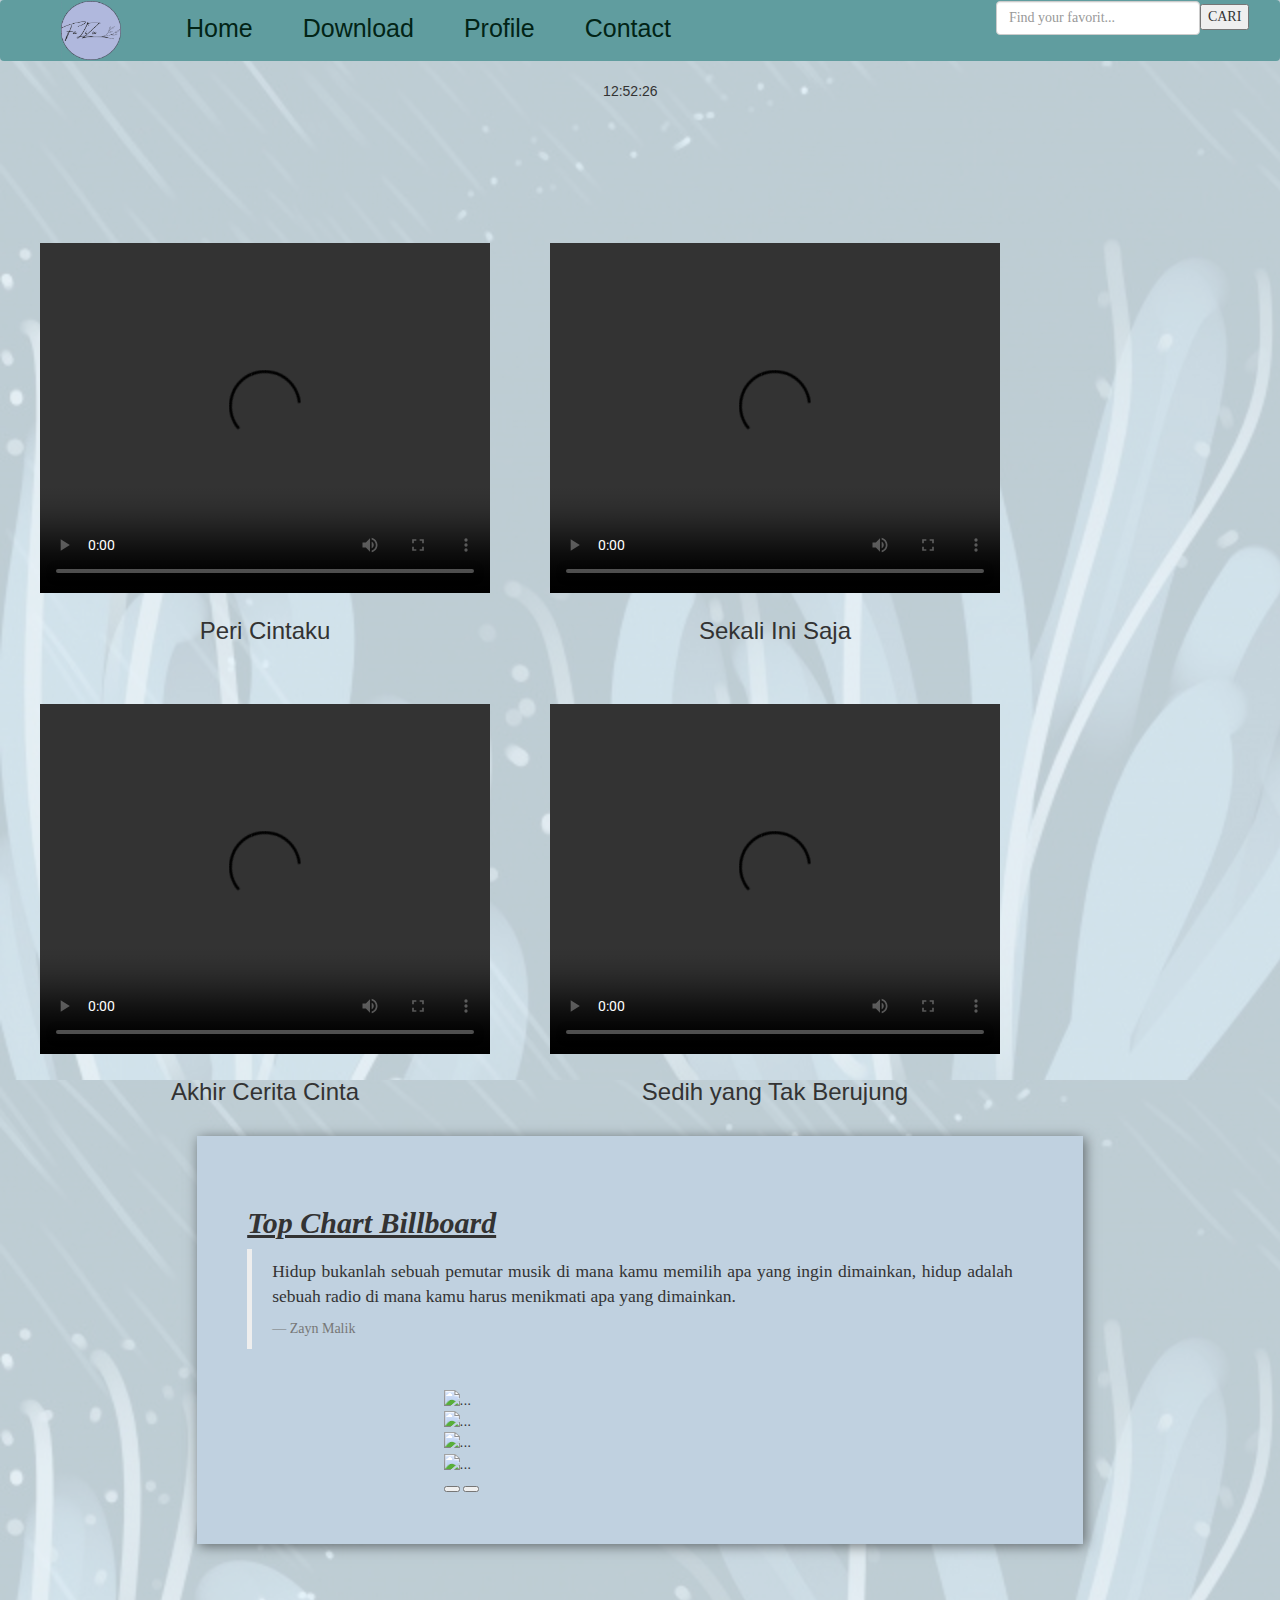
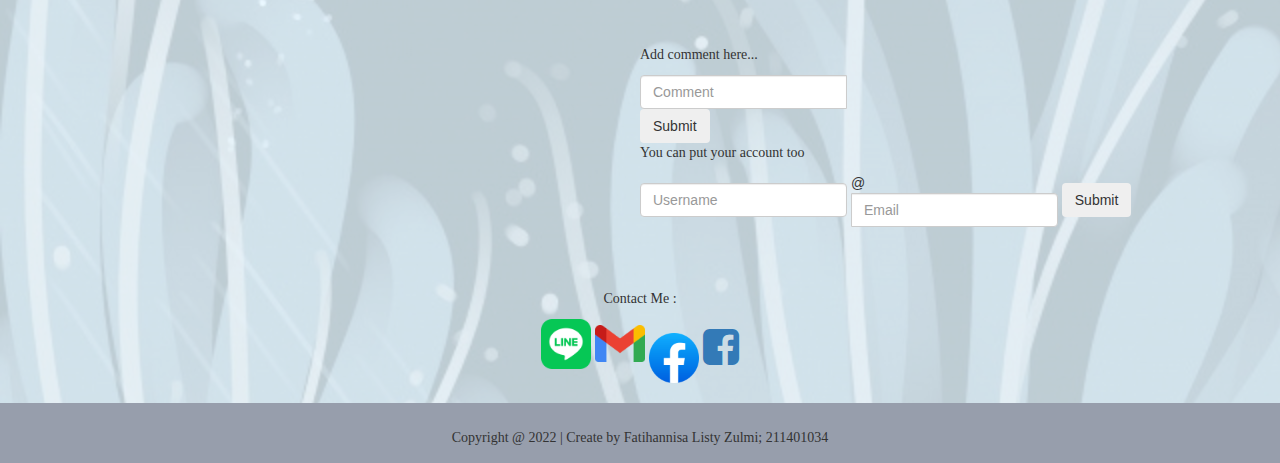
==== UTS PW 5/index.html @ 810cae21 "Add files via upload" ====
<!DOCTYPE html>
<html lang="en">
<head>

  <!--link ini menyambungkan file html dengan file css nya-->
    <link rel="stylesheet" href="style.css">

    <meta charset="UTF-8">
    <meta http-equiv="X-UA-Compatible" content="IE=edge">
    <meta name="viewport" content="width=device-width, initial-scale=1.0">

    <!--link ini menyambungkan html dengan bootstrap versi 4.6.2-->
    <link rel="stylesheet" href="https://cdn.jsdelivr.net/npm/bootstrap@4.6.2/dist/css/bootstrap.min.css" integrity="sha384-xOolHFLEh07PJGoPkLv1IbcEPTNtaed2xpHsD9ESMhqIYd0nLMwNLD69Npy4HI+N" crossorigin="anonymous">

    <!--link ini menyambungkan html dengan bootstrap versi 4.2.0-->
    <link href="//maxcdn.bootstrapcdn.com/bootstrap/3.2.0/css/bootstrap.min.css" rel="stylesheet" type="text/css">

    <!--link ini menyambungkan html dengan bootstrap versi 4.1.0-->
    <link rel="stylesheet" href="//maxcdn.bootstrapcdn.com/font-awesome/4.1.0/css/font-awesome.min.css">

    <!--link ini untuk mengambil font tulisan dari google-->
    <link href="https://fonts.googleapis.com/css2?family=Roboto:ital@0;1&display=swap" rel="stylesheet">

<!--judul dari website-->
  <title>UTS Pemrograman Website Lab 5</title>

</head>

<body>

  <!--div ini memuat navbar mulai dari logo sampai form pencarian-->
    <div class="navbar">
      <img src="logobulat.png" alt="" width="60px" style="margin-left: 60px">
        <ul style="margin-top: 10px ; margin-right: 300px">
            <li><a href="#kontenutama">Home</a></li>
            <li><a href="https://gudanglagu123.metrolagu.site/">Download</a></li>
            <li><a href="profil.html">Profile</a></li>
            <li><a href="#contact">Contact</a></li>
        </ul>
        
        <!--form ini untuk membuat form pencarian dan button-->
        <form id="header-search" class="form-inline mr-3" action="/redirect.php" style="font-family: Consolas ;"><span role="status" aria-live="polite" class="ui-helper-hidden-accessible"></span><input id="header-search-btn-submit" class="form-control mr-sm-2 px-0 ui-autocomplete-input" aria-label="Search" type="search" name="q" value="" autocomplete="off" placeholder="Find your favorit..."><button id="header-search-btn-submit" type="submit">CARI</button>
          <ul id="header-search-suggest"></ul>
        </form>
    </div>

    <!--div ini untuk memuat seluruh konten utama dari jam berjalan sampai bagian contact-->
    <div class="kontenutama">

      <!--div ini memuat jam berjalan yang telah di atur di javascript-->
      <div style="margin-left: 47%; margin-top: 5px;">
        <span id="date_time"></span>
    </div>

    <!--div ini memuat tulisan bergerak dari bawah ke atas dengan waktu dan tulisan bisa diberhentikan saat kursor mouse berada di atas tulisannya-->
      <div class="title">
        <marquee behavior="scroll" direction="up" height="50" scrollamount="2.7" onmouseover="this.stop()" onmouseout="this.start()">
            <br>
            <h2> Enjoy your day with Music</h2>
        </marquee>
      </div>
    <br>
    
    <!--row dan card ini untuk membuat 4 card gambar(dengan 2 kolom dan 2 baris yang diisi dengan video yang bisa dilihat dengan cara di play terlebih dahulu)-->
    <div class="row row-cols-1 row-cols-md-2">
      <div class="col mb-2">
        <div class="card">
          <a href="#">
          <video controls><source src="y2mate.com - Ziva Magnolya  Peri Cintaku Official Lyric Video_360p.mp4" class="card-img-top" alt="..." width="400px" height="300px">
          </video>
        </a>
          <div class="card-body">
          <h3 class="card-title">Peri Cintaku</h3>
        </div>
      </div>
    </div>

    <div class="col mb-2">
      <div class="card">
        <a href="#music">
        <video controls><source src="y2mate.com - Rossa  Sekali Ini Saja Official Music Video_480p.mp4" class="card-img-top" alt="...">
        </video>
      </a>
        <div class="card-body">
          <h3 class="card-title">Sekali Ini Saja</h3>
        </div>
      </div>
    </div>
  </div>

    <div class="row row-cols-1 row-cols-md-2">
      <div class="col mb-2">
        <div class="card">
          <a href="#">
          <video controls><source src="y2mate.com - Glenn Fredly  Akhir Cerita Cinta Video Clip_360p.mp4" class="card-img-top" alt="...">
          </video>
        </a>
          <div class="card-body">
          <h3 class="card-title"> Akhir Cerita Cinta</h3>
        </div>
      </div>
    </div>

    <div class="col mb-2">
      <div class="card">
        <a href="#music">
        <video controls><source src="y2mate.com - Glenn Fredly  Sedih Tak Berujung Video Clip_360p.mp4" class="card-img-top" alt="...">
        </video>
      </a>
        <div class="card-body">
          <h3 class="card-title">Sedih yang Tak Berujung</h3>
        </div>
      </div>
    </div>
  </div>

  <!--div ini memuat sedikit quotes mengenai hal yg sedang dibahas beserta dengan block quote nya-->
    <div class="isi">
        <table>
          <tr>
            <td>
                <h2 style="font-family: Candara;"><b><i><u>  Top Chart Billboard  </u></i></b></h2>
                <blockquote class="blockquote">
                  <p class="mb-0" style="font-family: Calisto MT;">Hidup bukanlah sebuah pemutar musik di mana kamu memilih apa yang ingin dimainkan, hidup adalah sebuah radio di mana kamu harus menikmati apa yang dimainkan.</p>
                  <footer class="blockquote-footer" style="font-family: Candara;">Zayn Malik</footer>
                </blockquote>
                <br>
            </div>

            <!--carousel ini untuk menampilkan beberapa gambar dengan menggerakkan slide ke kiri-->
            <div id="carouselExampleControls" class="carousel slide" data-ride="carousel" >
              <div class="carousel-inner">
                <div class="carousel-item active">
                  <img src="https://pbs.twimg.com/media/FJZCG_JUUAg3MmP?format=png&name=900x900"  class="d-block w-100 h-100" alt="...">
                </div>
                <div class="carousel-item">
                    <img src="https://www.allkpop.com/upload/2022/05/content/121200/1652371254-fsc6qznuyaakmd4.jpg"  class="d-block w-100 h-100" alt="...">
                  </div>
                  <div class="carousel-item">
                    <img src="https://pbs.twimg.com/media/FPlyzrrXIAEtkhj.jpg" class="d-block w-100 h-100" alt="...">
                  </div>
                  <div class="carousel-item">
                    <img src="https://pbs.twimg.com/media/EWxulLPUEAA3jEn.jpg"  class="d-block w-100 h-100" alt="...">
                  </div>
              </div>

              <!--button ini untuk menklik gambar bergerak dari gambar sebelum dan sesudah-->
             <button class="carousel-control-prev" type="button" data-target="#carouselExampleControls" data-slide="prev">
                <span class="carousel-control-prev-icon" aria-hidden="true"></span>
                <span class="sr-only">Previous</span>
              </button>
              <button class="carousel-control-next" type="button" data-target="#carouselExampleControls" data-slide="next">
                <span class="carousel-control-next-icon" aria-hidden="true"></span>
                <span class="sr-only">Next</span>
              </button>
            </div>
        </td>
      </tr> 
    </table>
  </div>  

  <!--div ini untuk membuat kolom komentar-->
      <div id="comment">
          <p>Add comment here...</p>
          <div class="input-group mb-3">
            <input type="text" class="form-control" placeholder="Comment" aria-describedby="button-addon2">
            <div class="input-group-append">

              <!--button ini untuk mensubmit komentar-->
              <button class="btn btn-secondary" type="button" id="button-addon2">Submit</button>
            </div>
          </div>

          <p>You can put your account too </p>

          <!--form ini untuk membuat kolom username dan email pengguna-->
          <form class="form-inline">
            <label class="sr-only" for="inlineFormInputName2">Username</label>
            <input type="text" class="form-control mb-2 mr-sm-2" id="inlineFormInputName2" placeholder="Username">
          
            <label class="sr-only" for="inlineFormInputGroupUsername2">Email</label>
            <div class="input-group mb-2 mr-sm-2">
              <div class="input-group-prepend">
                <div class="input-group-text">@</div>
              </div>
              <input type="text" class="form-control" id="inlineFormInputGroupUsername2" placeholder="Email">
            </div>

            <!--button ini untuk mensubmit username dan email-->
            <button type="submit" class="btn btn-secondary mb-2">Submit</button>
          </form>
        </div>
      </div>

<!--div ini untuk membuat bagian tentang sosial media dan bisa mengarahkan sosial media ke link nya masing-masing-->
<div id="contact">
  <p style="text-align: center;">Contact Me :</p>
  <div class="text-center center-block" style="float: center-block;" >
    <a href="https://line.me"><i id="social" class="fa fa-line-square fa-3x"><img src="LINE_logo.svg.webp" width="50px"></i></a>
    <a href="https://mail.google.com"><i id="social" class="fa fa-main-google-square fa-3x"><img src="Gmail_icon_(2020).svg.png" width="50px"></i></a>
    <a href="https://www.facebook.com"><img src="Facebook_f_logo_(2021).svg.png" alt="" width="50px"> <i id="social" class="fa fa-facebook-square fa-3x"></i></a>
  </div>
  <br>
</div>
</div>

<!--div ini untuk membuat footer-->
    <div class="footer">
      <br>
        <p>Copyright @ 2022 | Create by Fatihannisa Listy Zulmi; 211401034</p>
    </div>
  
</body>

<!--script dibawah ini untuk menyambungkan html dengan javascript pada bagian jam berjalan -->
<script type="text/javascript" src="time.js"></script>
<script type="text/javascript">window.onload = date_time('date_time');</script>

<!--script dibawah ini untuk menyambungkan html dengan jquery versi 3.5.1 -->
<script src="https://cdn.jsdelivr.net/npm/jquery@3.5.1/dist/jquery.slim.min.js" integrity="sha384-DfXdz2htPH0lsSSs5nCTpuj/zy4C+OGpamoFVy38MVBnE+IbbVYUew+OrCXaRkfj" crossorigin="anonymous"></script>

<script src="//code.jquery.com/jquery.min.js"></script>

<!--script dibawah ini untuk menyambungkan html dengan script yang ada di bootstrap versi 4.6.2 -->
<script src="https://cdn.jsdelivr.net/npm/bootstrap@4.6.2/dist/js/bootstrap.bundle.min.js" integrity="sha384-Fy6S3B9q64WdZWQUiU+q4/2Lc9npb8tCaSX9FK7E8HnRr0Jz8D6OP9dO5Vg3Q9ct" crossorigin="anonymous"></script>

<!--script dibawah ini untuk menyambungkan html dengan script yang ada di bootstrap versi 3.2.0 -->
<script src="//maxcdn.bootstrapcdn.com/bootstrap/3.2.0/js/bootstrap.min.js"></script>

</html>
---- UTS PW 5/style.css ----
body {
    margin: 0;
    padding: 0;
    background-image: url('bg image.png');
}

p {
    font-family: 'Trebuchet MS';
}

.navbar {
    margin: 0;
    padding: 0;
    background-color: rgb(96, 157, 159);
    overflow: hidden;
    font-family: 'Maiandra GD', sans-serif;
}

.navbar ul {
    float: left;
    display: block;
}

.navbar ul li{
    float: left;
    list-style: none;
    display: inline-block;
}

.navbar ul li:hover{
    background-color: goldenrod;
    transition-duration: 500ms;
    border-style: hidden;
    box-shadow: 2px 2px 4px rgba(0,0,0,0.5);
}

.navbar ul li a{
    text-decoration: none;
    font-size: 25px;
    color: rgb(2, 36, 22);
    padding: 25px;
}

.navbar img{
    float: left;
}

.navbar img:hover{
    transform: scale(1.1);
    -moz-transform: scale(1.1);
    -o-transform: scale(1.1);
    -webkit-transform: scale(1.1);
    transition: all 0.5s;
    -o-transition: all 0.5s;
    -moz-transition: all 0.5s;
    -webkit-transition: all 0.5s;
}

.kontenutama{
    margin: 0 25px;
}

marquee{
    margin-top: 3%;
    text-align: center;
    color: rgb(221, 172, 48);
    font-family: 'Harlow Solid', sans-serif;
    font-size: 25px;
    text-shadow: 3px 3px 15px rgb(0, 0, 0);
}

video{
    width: 450px;
    height: 350px;
}

.row {
    display: flex;
}

.card{
    margin: 30px;
    display: block;
    overflow: visible;
    opacity: 100%;
    text-align: center;
}

.card:hover{
    opacity: 1;
    filter:alpha(opacity=95);
    transition: all 0.3s;
    -o-transition: all 0.3s;
    -moz-transition: all 0.3s;
    -webkit-transition: all 0.3s;
    transform: scale(1.05);
    -moz-transform: scale(1.05);
    -o-transform: scale(1.05);
    -webkit-transform: scale(1.05);
    box-shadow: 2px 2px 6px rgba(0,0,0,0.5);
}

.isi{
    text-align: justify;
    padding: 0 5%;
    margin-bottom: 40px;
}

.isi table {
    margin-top: 0;
    margin-bottom: 3%;
    margin-left: 10%;
    margin-right: 10%;
    padding: 50px;
    display: block;
    overflow: visible;
    opacity: 100%;
    box-shadow: 2px 2px 12px rgba(0,0,0,0.5);
    background-color: rgb(192, 209, 224);
}

.carousel {
    margin : 0 25%;
    width: 50%;
    align-items: center;
}

#comment {
    padding-top: 5%;
    padding-left: 50%;
    padding-bottom: 5%;
    padding-right: 5%;  
    display: block;
    overflow: visible;
    opacity: 100%;
}

#social:hover {
    -webkit-transform: scale(1.1);
    -moz-transform: scale(1.1);
    -o-transform: scale(1.1);
    -webkit-transition-duration: 0.5s;
    -moz-transition-duration: 0.5s;
    -o-transition-duration: 0.5s;
}

.footer {
    margin: 0;
    padding: 5px;
    text-align: center;
    background-color: rgb(151, 158, 172);
}
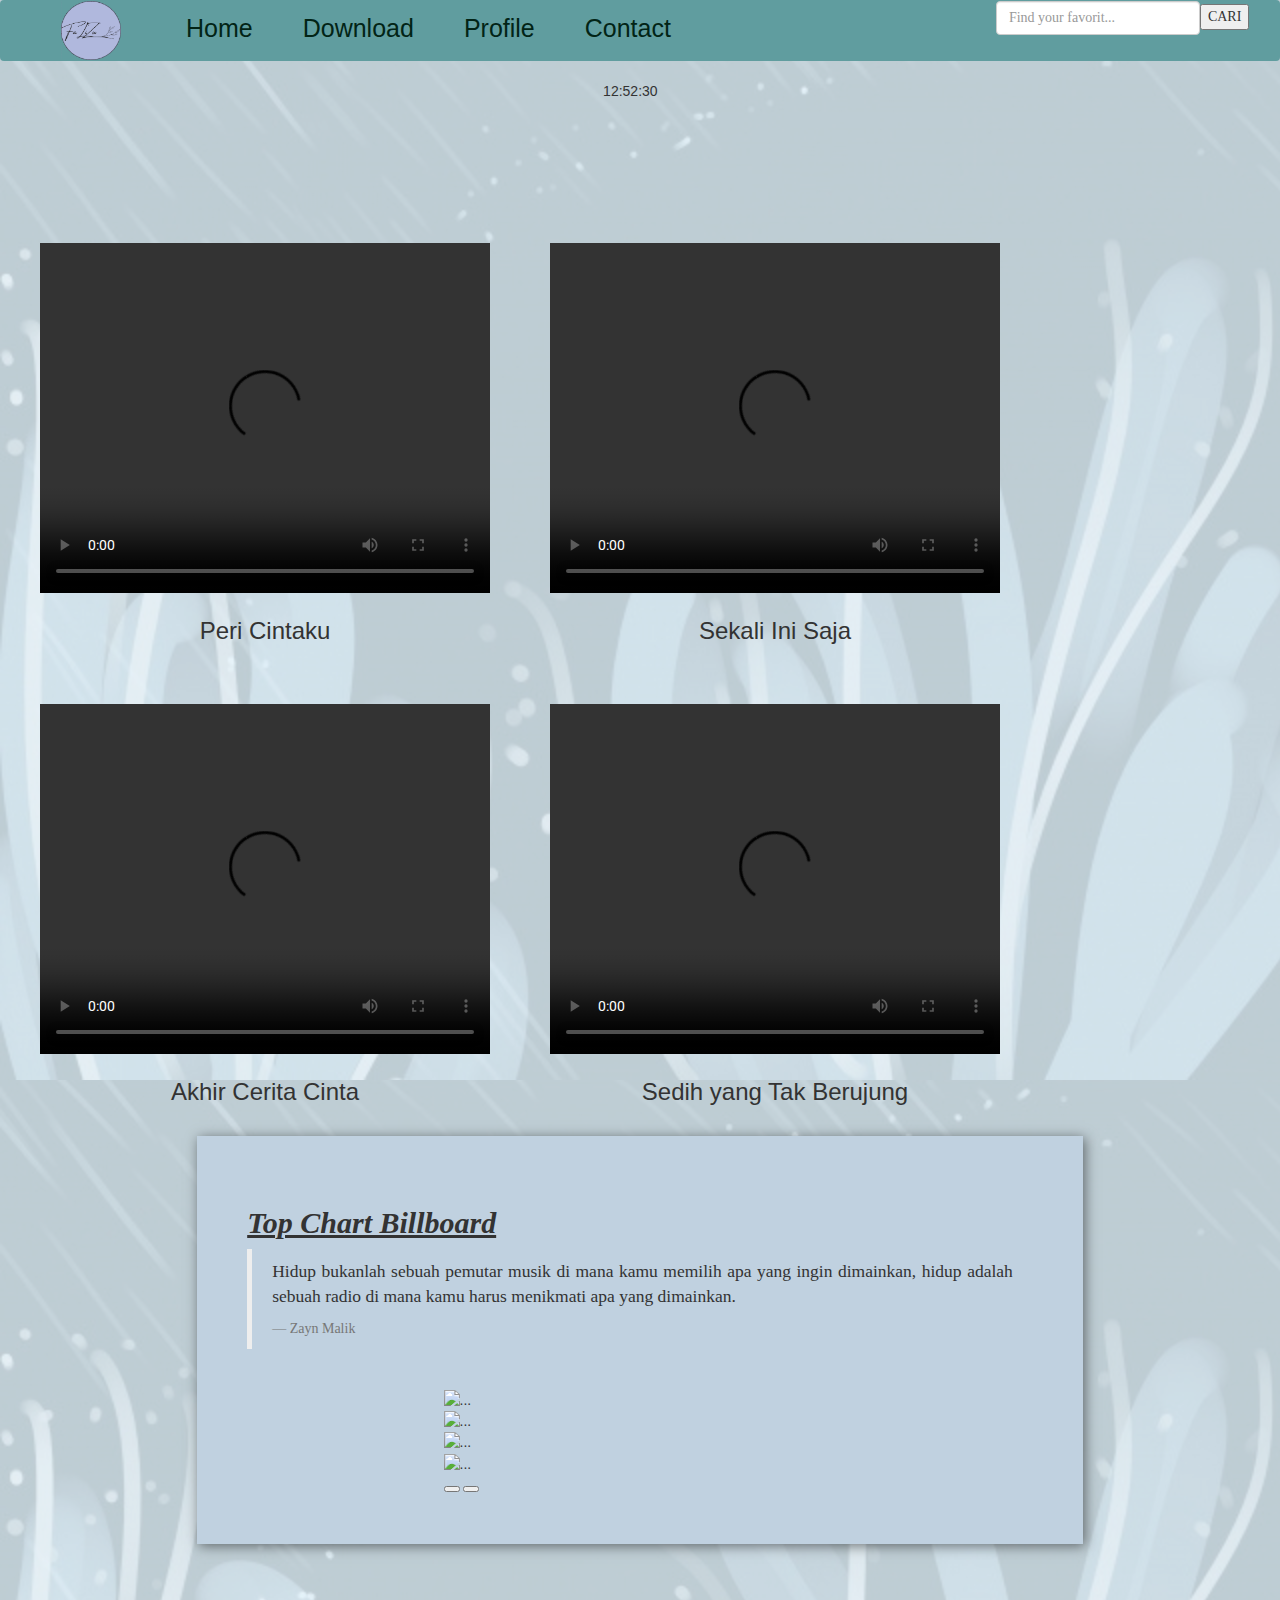
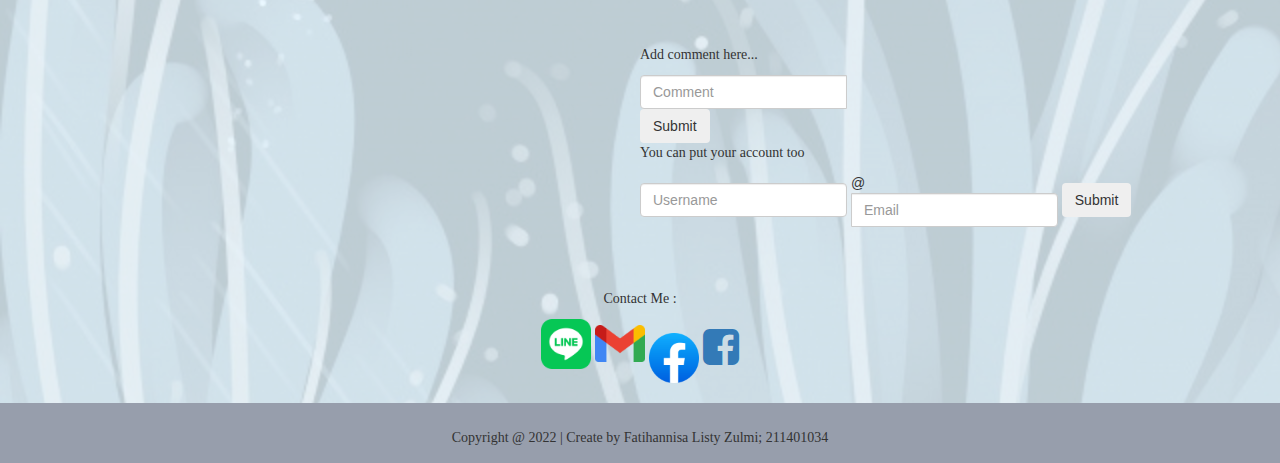
==== commit de247d56: "Update index.html" ====
--- a/UTS PW 5/index.html
+++ b/UTS PW 5/index.html
@@ -32,7 +32,7 @@
     <div class="navbar">
       <img src="logobulat.png" alt="" width="60px" style="margin-left: 60px">
         <ul style="margin-top: 10px ; margin-right: 300px">
-            <li><a href="#kontenutama">Home</a></li>
+            <li><a href="#index.html">Home</a></li>
             <li><a href="https://gudanglagu123.metrolagu.site/">Download</a></li>
             <li><a href="profil.html">Profile</a></li>
             <li><a href="#contact">Contact</a></li>
@@ -227,4 +227,4 @@
 <!--script dibawah ini untuk menyambungkan html dengan script yang ada di bootstrap versi 3.2.0 -->
 <script src="//maxcdn.bootstrapcdn.com/bootstrap/3.2.0/js/bootstrap.min.js"></script>
 
-</html>+</html>
